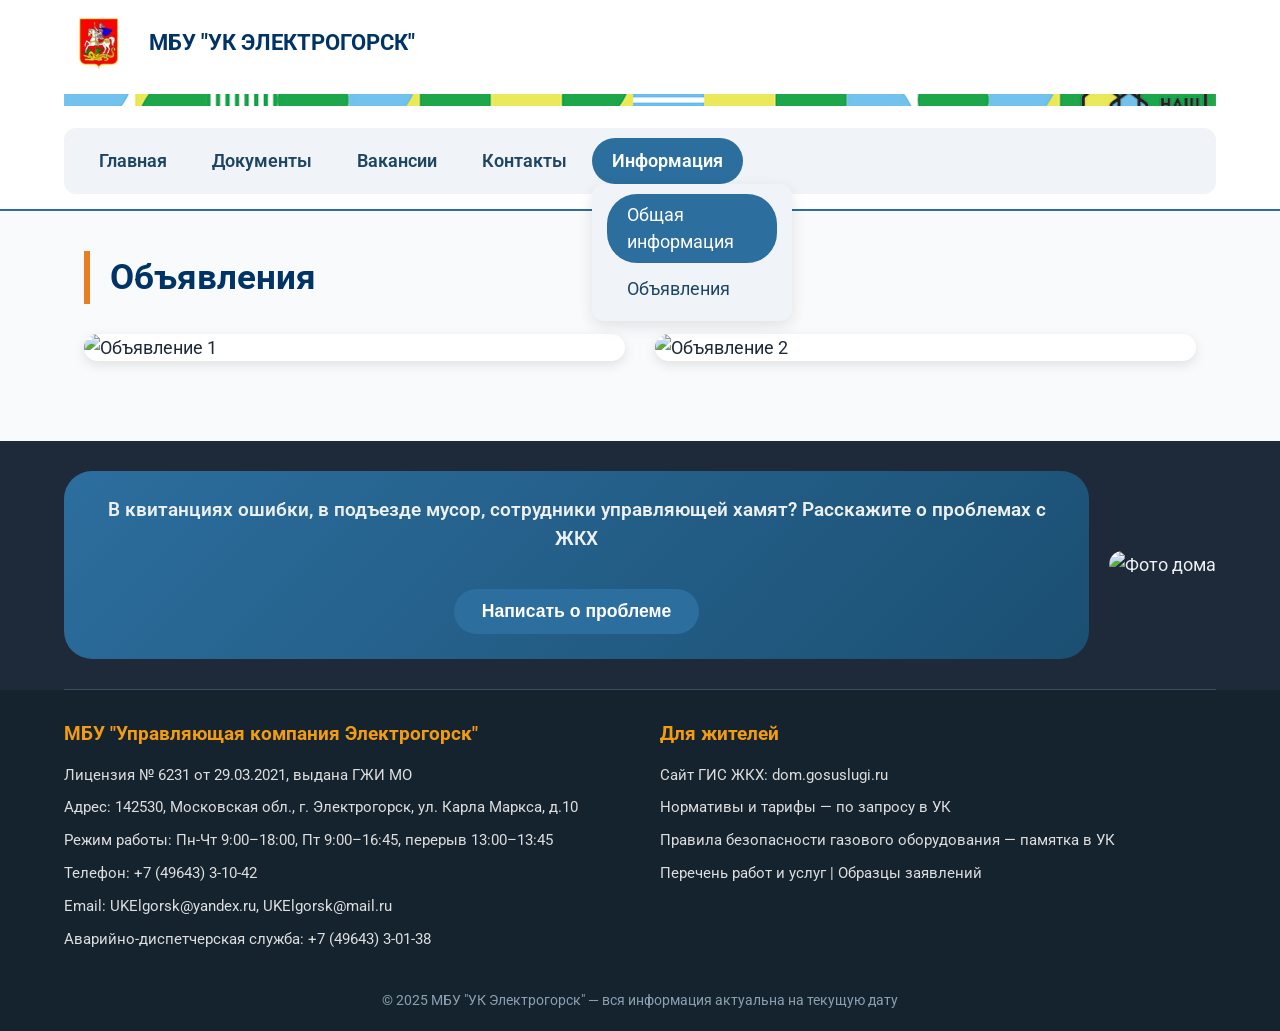
==== announcements.html @ ba1abf2b "first commit" ====
<!DOCTYPE html>
<html lang="ru">
<head>
    <meta charset="UTF-8">
    <meta name="viewport" content="width=device-width, initial-scale=1.0">
    <title>Объявления - МБУ "УК Электрогорск"</title>
    <link rel="stylesheet" href="style.css">
    <link href="https://fonts.googleapis.com/css2?family=Roboto:wght@400;500;700&display=swap" rel="stylesheet">
</head>
<body>
    <header class="header">
        <div class="container header-container">
            <div class="logo">
                <img src="images/gerb.jpg" alt="Герб Электрогорска" class="gerb">
                <span class="logo-text">МБУ "УК ЭЛЕКТРОГОРСК"</span>
            </div>
            <div class="ornament">
                <img src="images/top_ornament.png" alt="орнамент" class="ornament-img">
            </div>
            <nav class="main-nav">
                <ul class="nav-list">
                    <li><a href="index.html">Главная</a></li>
                    <li><a href="documents.html">Документы</a></li>
                    <li><a href="vacancies.html">Вакансии</a></li>
                    <li><a href="contacts.html">Контакты</a></li>
                    <li class="dropdown">
                        <a href="#" class="active">Информация</a>
                        <ul class="dropdown-menu">
                            <li><a href="info.html" class="active">Общая информация</a></li>
                            <li><a href="announcements.html">Объявления</a></li>
                        </ul>
                    </li>
                </ul>
            </nav>
        </div>
    </header>
    
    <main>
        <div class="container announcements-container">
            <h1 class="page-title">Объявления</h1>
            <div class="announcements-grid">
                <div class="announcement-card">
                    <img src="images/announcement1.jpg" alt="Объявление 1">
                </div>
                <div class="announcement-card">
                    <img src="images/announcement2.jpg" alt="Объявление 2">
                </div>
            </div>
        </div>
    </main>

    <footer class="footer">
        <div class="container footer-container">
            <div class="footer-left">
                <div class="gradient-box">
                    <p class="footer-slogan">В квитанциях ошибки, в подъезде мусор, сотрудники управляющей хамят? Расскажите о проблемах с ЖКХ</p>
                    <button class="btn secondary-btn open-modal-btn">Написать о проблеме</button>
                </div>
            </div>
            <div class="footer-right">
                <img src="images/footer-img.png" alt="Фото дома" class="footer-img">
            </div>
        </div>
        <div class="footer-info">
            <div class="container">
                <div class="info-grid">
                    <div class="info-block">
                        <h4>МБУ "Управляющая компания Электрогорск"</h4>
                        <p>Лицензия № 6231 от 29.03.2021, выдана ГЖИ МО</p>
                        <p>Адрес: 142530, Московская обл., г. Электрогорск, ул. Карла Маркса, д.10</p>
                        <p>Режим работы: Пн-Чт 9:00–18:00, Пт 9:00–16:45, перерыв 13:00–13:45</p>
                        <p>Телефон: <a href="tel:+74964331042">+7 (49643) 3-10-42</a></p>
                        <p>Email: <a href="mailto:UKElgorsk@yandex.ru">UKElgorsk@yandex.ru</a>, <a href="mailto:UKElgorsk@mail.ru">UKElgorsk@mail.ru</a></p>
                        <p>Аварийно-диспетчерская служба: +7 (49643) 3-01-38</p>
                    </div>
                    <div class="info-block">
                        <h4>Для жителей</h4>
                        <p>Сайт ГИС ЖКХ: <a href="https://dom.gosuslugi.ru" target="_blank">dom.gosuslugi.ru</a></p>
                        <p>Нормативы и тарифы — по запросу в УК</p>
                        <p>Правила безопасности газового оборудования — памятка в УК</p>
                        <p><a href="#">Перечень работ и услуг</a> | <a href="#">Образцы заявлений</a></p>
                    </div>
                </div>
                <div class="copyright">
                    © 2025 МБУ "УК Электрогорск" — вся информация актуальна на текущую дату
                </div>
            </div>
        </div>
    </footer>
</body>
</html>
---- style.css ----
* {
    margin: 0;
    padding: 0;
    box-sizing: border-box;
}

body {
    font-family: 'Roboto', sans-serif;
    font-size: 18px;
    line-height: 1.5;
    color: #1e2a3a;
    background-color: #f9fafb;
}

.container {
    width: 90%;
    max-width: 1280px;
    margin: 0 auto;
}

/* Шапка */
.header {
    background: #fff;
    border-bottom: 2px solid #2c6e9e;
    padding: 15px 0;
}

.header-container {
    display: flex;
    flex-direction: column;
    gap: 15px;
}

.logo {
    display: flex;
    align-items: center;
    gap: 15px;
    flex-wrap: wrap;
}

.gerb {
    width: 70px;
    height: auto;
}

.logo-text {
    font-size: 1.4rem;
    font-weight: 700;
    color: #003366;
}

.ornament-img {
    width: 100%;
    height: 12px;
    object-fit: cover;
}

/* Навигация */
.main-nav ul {
    list-style: none;
    display: flex;
    flex-wrap: wrap;
    gap: 5px;
    background: #f0f4f8;
    padding: 10px 15px;
    border-radius: 12px;
}

.main-nav li {
    position: relative;
}

.main-nav a {
    display: block;
    padding: 10px 20px;
    text-decoration: none;
    color: #1e4663;
    font-weight: 600;
    font-size: 1.1rem;
    border-radius: 30px;
    transition: 0.2s;
}

.main-nav a:hover,
.main-nav a.active {
    background: #2c6e9e;
    color: white;
}

.dropdown-menu {
    position: absolute;
    top: 100%;
    left: 0;
    background: white;
    list-style: none;
    width: 200px;
    box-shadow: 0 5px 15px rgba(0,0,0,0.1);
    border-radius: 12px;
    display: none;
    z-index: 100;
    padding: 8px 0;
}

.dropdown:hover .dropdown-menu {
    display: block;
}

.dropdown-menu a {
    padding: 8px 20px;
    font-weight: normal;
}

/* Герой */
.hero {
    padding: 30px 0 20px;
    text-align: center;
}

.company-title {
    font-size: 1.8rem;
    color: #003366;
    margin-bottom: 20px;
}

.city-photo {
    width: 100%;
    max-height: 400px;
    object-fit: cover;
    border-radius: 24px;
    box-shadow: 0 4px 12px rgba(0,0,0,0.1);
}

/* Миссия */
.mission {
    padding: 40px 0;
    background: #eef2f7;
}

.mission .container {
    display: flex;
    flex-wrap: wrap;
    gap: 30px;
    align-items: center;
}

.mission-text {
    flex: 2;
    font-size: 1rem;
    line-height: 1.6;
}

.mission-text p {
    background: white;
    padding: 25px;
    border-radius: 28px;
    box-shadow: 0 4px 10px rgba(0,0,0,0.05);
}

.mission-img {
    flex: 1;
    max-width: 280px;
    border-radius: 20px;
}

/* Отопление */
.heating {
    padding: 50px 0;
}

.heating-container {
    display: flex;
    flex-wrap: wrap;
    gap: 40px;
}

.heating-info {
    flex: 2;
}

.heating-info h2 {
    color: #c0392b;
    margin-bottom: 20px;
    font-size: 2rem;
}

.heating-info h3 {
    margin: 20px 0 10px;
    color: #2c3e50;
}

.heating-info ul, .heating-info ol {
    margin-left: 25px;
    margin-bottom: 20px;
}

.heating-image {
    flex: 1;
}

.heating-image img {
    width: 100%;
    border-radius: 28px;
    object-fit: cover;
    box-shadow: 0 6px 14px rgba(0,0,0,0.1);
}

/* Кнопки */
.btn {
    padding: 12px 28px;
    font-size: 1.1rem;
    font-weight: 700;
    border: none;
    border-radius: 50px;
    cursor: pointer;
    transition: 0.2s;
    margin-top: 15px;
}

.primary-btn {
    background-color: #e67e22;
    color: white;
    box-shadow: 0 2px 5px rgba(0,0,0,0.2);
}

.primary-btn:hover {
    background-color: #d35400;
    transform: scale(1.02);
}

.secondary-btn {
    background-color: #2c6e9e;
    color: white;
}

.secondary-btn:hover {
    background-color: #1e4a76;
}

/* Футер */
.footer {
    background: #1e2a3a;
    color: #ecf0f1;
    margin-top: 40px;
}

.footer-container {
    display: flex;
    flex-wrap: wrap;
    justify-content: space-between;
    align-items: center;
    padding: 30px 0;
    gap: 20px;
    border-bottom: 1px solid #3a4c5e;
}

.footer-left {
    flex: 1;
    min-width: 250px;
}

.gradient-box {
    background: linear-gradient(135deg, #2c6e9e, #1b4f72);
    padding: 25px;
    border-radius: 28px;
    text-align: center;
}

.footer-slogan {
    font-weight: 600;
    margin-bottom: 20px;
    font-size: 1.2rem;
}

.footer-right img {
    max-width: 200px;
    border-radius: 20px;
}

.footer-info {
    background: #15232e;
    padding: 30px 0 20px;
}

.info-grid {
    display: flex;
    flex-wrap: wrap;
    gap: 40px;
    justify-content: space-between;
}

.info-block {
    flex: 1;
    min-width: 260px;
}

.info-block h4 {
    margin-bottom: 15px;
    color: #f39c12;
    font-size: 1.2rem;
}

.info-block p, .info-block a {
    font-size: 0.95rem;
    margin-bottom: 10px;
    color: #ddd;
    text-decoration: none;
}

.info-block a:hover {
    color: #f39c12;
    text-decoration: underline;
}

.copyright {
    text-align: center;
    margin-top: 30px;
    font-size: 0.85rem;
    color: #8aa0b0;
}

/* Модальное окно */
.modal {
    display: none;
    position: fixed;
    z-index: 1000;
    left: 0;
    top: 0;
    width: 100%;
    height: 100%;
    background-color: rgba(0,0,0,0.7);
    justify-content: center;
    align-items: center;
}

.modal-content {
    background: white;
    width: 90%;
    max-width: 500px;
    padding: 30px;
    border-radius: 32px;
    position: relative;
}

.close {
    position: absolute;
    right: 20px;
    top: 15px;
    font-size: 32px;
    cursor: pointer;
    color: #777;
}

.close:hover {
    color: black;
}

.modal-content label {
    display: block;
    margin-top: 15px;
    font-weight: 600;
}

.modal-content input, .modal-content textarea {
    width: 100%;
    padding: 10px;
    margin-top: 5px;
    border: 1px solid #ccc;
    border-radius: 20px;
    font-size: 1rem;
}

@media (max-width: 768px) {
    body {
        font-size: 16px;
    }
    .main-nav ul {
        flex-direction: column;
    }
    .dropdown-menu {
        position: static;
        width: 100%;
        box-shadow: none;
        background: #e9ecef;
    }
    .company-title {
        font-size: 1.4rem;
    }
}



/* --------------------------------------------------------- */


/* Стили для страницы Документы */
.documents-container {
    padding: 40px 20px;
}

.page-title {
    font-size: 2.2rem;
    color: #003366;
    margin-bottom: 30px;
    border-left: 6px solid #e67e22;
    padding-left: 20px;
}

.doc-block {
    background: white;
    border-radius: 28px;
    padding: 25px 30px;
    margin-bottom: 40px;
    box-shadow: 0 5px 15px rgba(0,0,0,0.05);
}

.doc-block h2 {
    color: #1e4663;
    margin-bottom: 20px;
    font-size: 1.8rem;
}

.doc-block p {
    margin-bottom: 15px;
    line-height: 1.6;
}

.important {
    background: #fef5e7;
    border-left: 5px solid #e67e22;
    padding: 12px 18px;
    border-radius: 16px;
}

.pdf-list ul {
    list-style: none;
    padding-left: 0;
}

.pdf-list li {
    margin: 12px 0;
    padding-left: 28px;
    background: url('data:image/svg+xml;utf8,<svg xmlns="http://www.w3.org/2000/svg" width="20" height="20" viewBox="0 0 24 24" fill="%23e67e22"><path d="M20 8h-2.81c-.45-.78-1.07-1.45-1.82-1.96L17 4.41 15.59 3l-2.17 2.17C12.96 5.06 12.49 5 12 5s-.96.06-1.41.17L8.41 3 7 4.41l1.62 1.63c-.75.51-1.37 1.18-1.82 1.96H4v2h2.09c-.05.33-.09.66-.09 1v1H4v2h2v1c0 .34.04.67.09 1H4v2h2.81c1.04 1.79 2.97 3 5.19 3s4.15-1.21 5.19-3H20v-2h-2.09c.05-.33.09-.66.09-1v-1h2v-2h-2v-1c0-.34-.04-.67-.09-1H20V8z"/></svg>') left center no-repeat;
    background-size: 20px;
}

.pdf-list a {
    text-decoration: none;
    color: #2c6e9e;
    font-weight: 500;
    border-bottom: 1px dashed #2c6e9e;
}

.pdf-list a:hover {
    color: #e67e22;
    border-bottom-color: #e67e22;
}

.note {
    font-size: 0.9rem;
    color: #7f8c8d;
    margin-top: 20px;
    font-style: italic;
}



/* --------------------------------------------------------- */

/* Страница контактов */
.contacts-container {
    padding: 40px 20px;
}

.contacts-grid {
    display: flex;
    flex-wrap: wrap;
    gap: 30px;
    margin-bottom: 40px;
}

.contact-card {
    flex: 1;
    background: white;
    border-radius: 28px;
    padding: 25px;
    box-shadow: 0 5px 15px rgba(0,0,0,0.05);
}

.contact-card h2 {
    color: #1e4663;
    font-size: 1.6rem;
    margin-bottom: 20px;
}

.contact-card p {
    margin-bottom: 12px;
    line-height: 1.5;
}

.contact-card a {
    color: #e67e22;
    text-decoration: none;
    font-weight: 500;
}

.map-container {
    background: white;
    border-radius: 28px;
    padding: 20px;
    box-shadow: 0 5px 15px rgba(0,0,0,0.05);
}

.map-container h2 {
    margin-bottom: 20px;
    color: #1e4663;
}

.map-placeholder {
    background: #eef2f7;
    height: 300px;
    display: flex;
    align-items: center;
    justify-content: center;
    border-radius: 20px;
    text-align: center;
    color: #7f8c8d;
}







.announcements-container {
    padding: 40px 20px;
}
.announcements-grid {
    display: flex;
    flex-wrap: wrap;
    gap: 30px;
    justify-content: center;
}
.announcement-card {
    flex: 1 1 400px;
    background: white;
    border-radius: 24px;
    overflow: hidden;
    box-shadow: 0 4px 12px rgba(0,0,0,0.1);
}
.announcement-card img {
    width: 100%;
    height: auto;
    display: block;
}
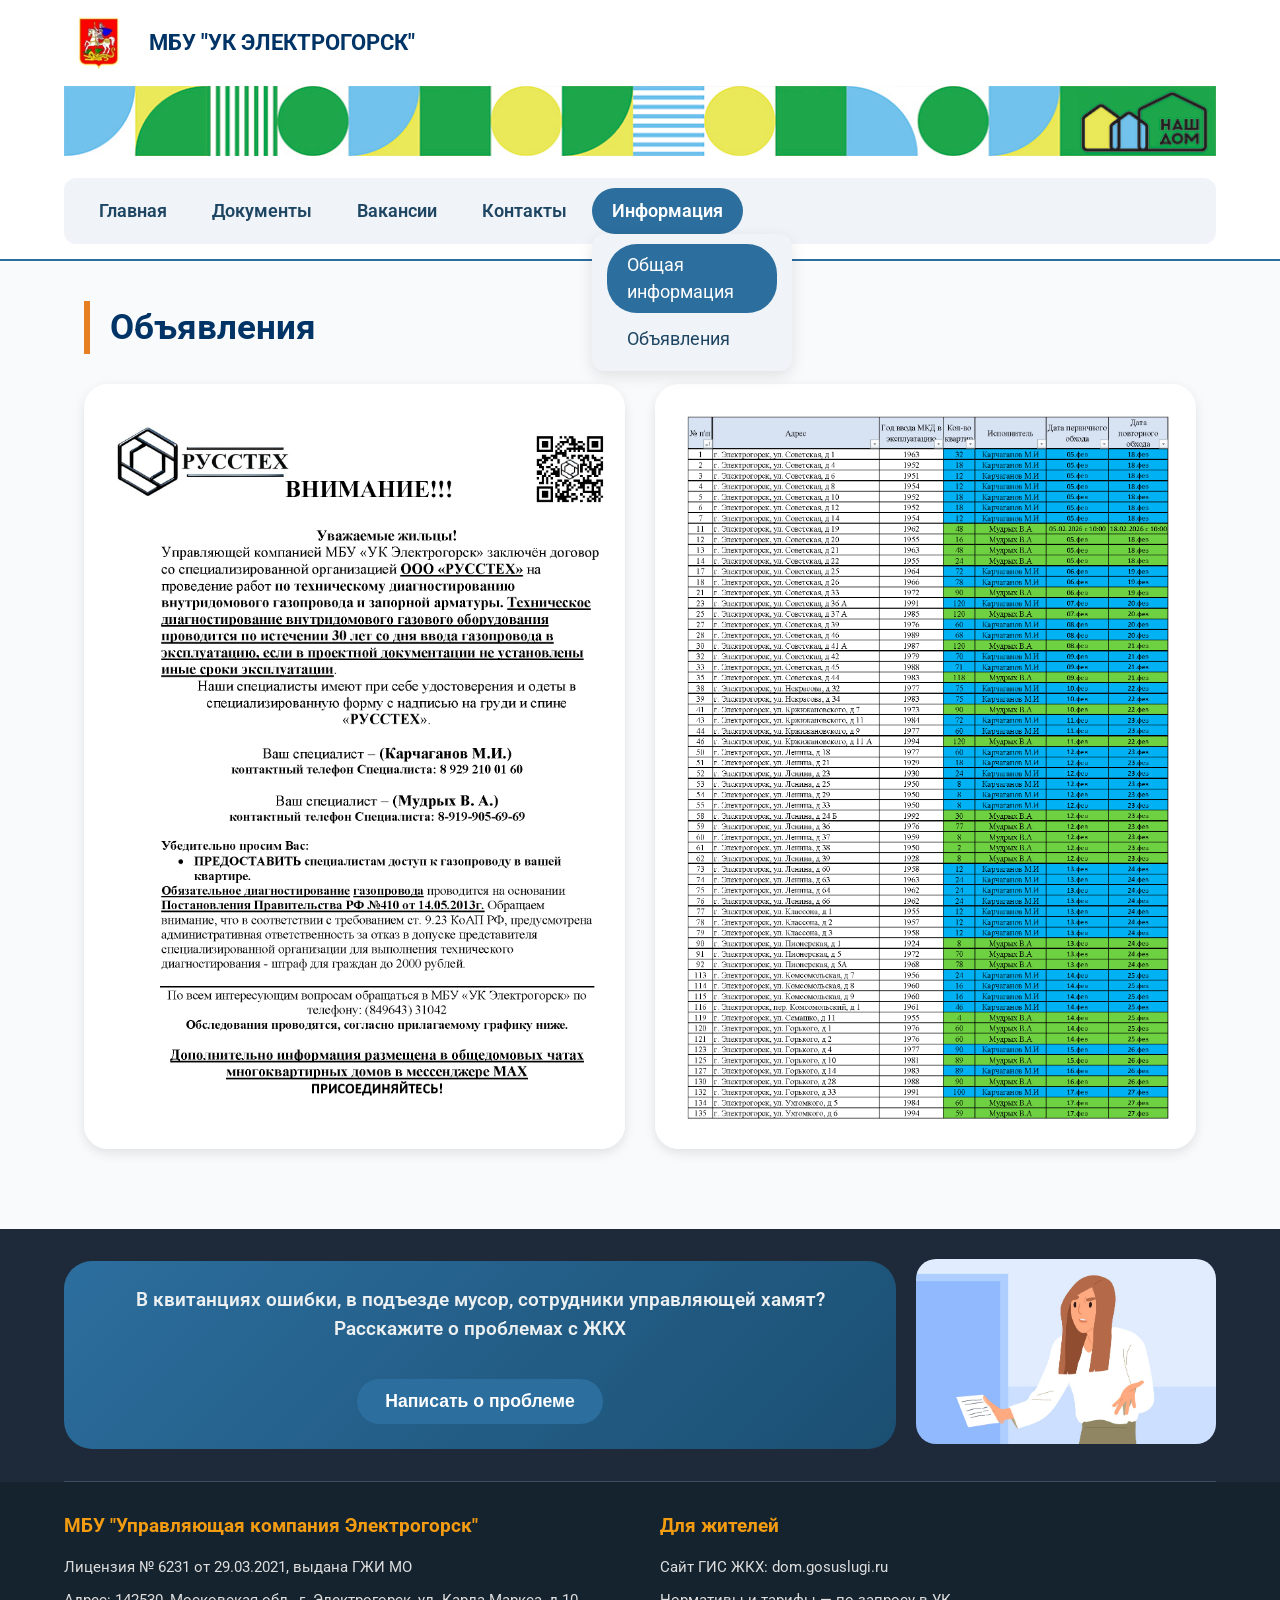
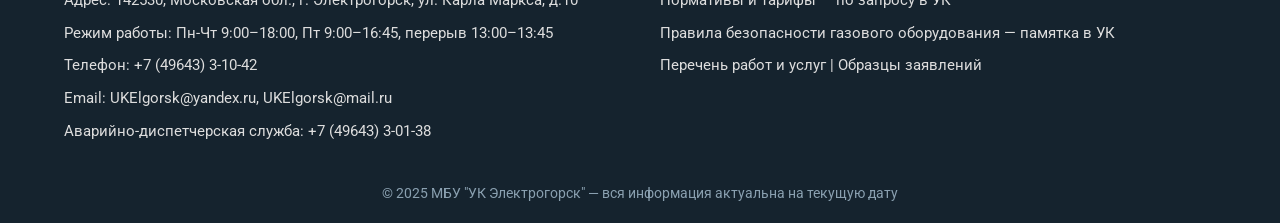
==== commit 49cd02dc: "new chekpoint" ====
--- a/announcements.html
+++ b/announcements.html
@@ -40,10 +40,10 @@
             <h1 class="page-title">Объявления</h1>
             <div class="announcements-grid">
                 <div class="announcement-card">
-                    <img src="images/announcement1.jpg" alt="Объявление 1">
+                    <img src="images/announcement1.png" alt="Объявление 1">
                 </div>
                 <div class="announcement-card">
-                    <img src="images/announcement2.jpg" alt="Объявление 2">
+                    <img src="images/announcement2.png" alt="Объявление 2">
                 </div>
             </div>
         </div>
@@ -58,7 +58,7 @@
                 </div>
             </div>
             <div class="footer-right">
-                <img src="images/footer-img.png" alt="Фото дома" class="footer-img">
+                <img src="images/banner.jpg" alt="Фото дома" class="footer-img">
             </div>
         </div>
         <div class="footer-info">
--- a/style.css
+++ b/style.css
@@ -51,7 +51,7 @@
 
 .ornament-img {
     width: 100%;
-    height: 12px;
+    height: 70px;
     object-fit: cover;
 }
 
@@ -162,46 +162,154 @@
     border-radius: 20px;
 }
 
-/* Отопление */
+/* ===== ОБНОВЛЁННЫЙ БЛОК ОТОПЛЕНИЯ ===== */
 .heating {
     padding: 50px 0;
+    background: #f0f7fc;
 }
 
 .heating-container {
     display: flex;
     flex-wrap: wrap;
-    gap: 40px;
+    gap: 30px;
+    align-items: center; /* картинка прижата к верху, не плавает по центру */
 }
 
 .heating-info {
     flex: 2;
+    min-width: 280px;
 }
 
 .heating-info h2 {
     color: #c0392b;
-    margin-bottom: 20px;
+    margin-bottom: 15px;
     font-size: 2rem;
 }
 
-.heating-info h3 {
-    margin: 20px 0 10px;
-    color: #2c3e50;
-}
-
-.heating-info ul, .heating-info ol {
-    margin-left: 25px;
-    margin-bottom: 20px;
-}
-
-.heating-image {
-    flex: 1;
-}
-
-.heating-image img {
+.heating-info h2 span {
+    display: inline-block;
+    background: #e6f2f9;
+    padding: 0 12px;
+    border-radius: 40px;
+    font-size: 1.5rem;
+    color: #1e4663;
+}
+
+.lead {
+    font-size: 1.1rem;
+    background: #ffffffd9;
+    padding: 12px 20px;
+    border-radius: 28px;
+    margin-bottom: 30px;
+    border-left: 4px solid #2c6e9e;
+}
+
+.steps-block {
+    margin-bottom: 25px;
+    background: white;
+    padding: 20px 25px;
+    border-radius: 28px;
+    box-shadow: 0 4px 12px rgba(0,0,0,0.03);
+    border: 1px solid #e2edf2;
+}
+
+.steps-block h3 {
+    margin: 0 0 15px 0;
+    color: #1e4663;
+    font-size: 1.4rem;
+}
+
+.styled-list {
+    list-style: none;
+    padding-left: 0;
+}
+
+.check-list li {
+    padding-left: 35px;
+    margin-bottom: 12px;
+    position: relative;
+    font-size: 1rem;
+}
+
+.check-list li::before {
+    content: "✔️";
+    position: absolute;
+    left: 0;
+    color: #27ae60;
+    font-size: 1.2rem;
+}
+
+
+.numbered-list {
+    list-style: none;
+    counter-reset: step-counter;
+}
+
+.numbered-list li {
+    counter-increment: step-counter;
+    padding-left: 45px;
+    margin-bottom: 12px;
+    position: relative;
+    font-weight: 500;
+}
+
+
+.numbered-list li::before {
+    content: counter(step-counter);
+    background: #2c6e9e;
+    color: white;
+    font-weight: bold;
+    width: 28px;
+    height: 28px;
+    border-radius: 50%;
+    display: inline-flex;
+    align-items: center;
+    justify-content: center;
+    position: absolute;
+    left: 0;
+    top: -2px;
+    font-size: 0.9rem;
+}
+
+/* Правая колонка — картинка увеличенной ширины */
+.heating-image-single {
+    flex: 1.4;
+    min-width: 320px;
+    display: flex;
+    flex-direction: column;
+    gap: 20px;
+}
+.heating-image-single img {
     width: 100%;
-    border-radius: 28px;
-    object-fit: cover;
-    box-shadow: 0 6px 14px rgba(0,0,0,0.1);
+    height: auto;
+    border-radius: 28px;
+    box-shadow: 0 12px 24px rgba(0,0,0,0.1);
+    display: block;
+}
+
+/* На мобильных картинка становится сверху или снизу */
+@media (max-width: 768px) {
+    .heating-container {
+        flex-direction: column;
+    }
+    .heating-image-single {
+        width: 100%;
+        order: -1; /* картинка над текстом, можно убрать если нужно под текстом */
+    }
+}
+
+.heating-images img:hover {
+    transform: scale(1.02);
+}
+
+.heating-img-top {
+    max-height: 280px;
+    object-position: top;
+}
+
+.heating-img-bottom {
+    max-height: 240px;
+    object-position: center;
 }
 
 /* Кнопки */
@@ -219,12 +327,12 @@
 .primary-btn {
     background-color: #e67e22;
     color: white;
-    box-shadow: 0 2px 5px rgba(0,0,0,0.2);
+    box-shadow: 0 4px 8px rgba(230,126,34,0.3);
 }
 
 .primary-btn:hover {
     background-color: #d35400;
-    transform: scale(1.02);
+    transform: translateY(-2px);
 }
 
 .secondary-btn {
@@ -272,7 +380,7 @@
 }
 
 .footer-right img {
-    max-width: 200px;
+    max-width: 300px;
     border-radius: 20px;
 }
 
@@ -385,12 +493,14 @@
     .company-title {
         font-size: 1.4rem;
     }
-}
-
-
-
-/* --------------------------------------------------------- */
-
+    .heating-images {
+        flex-direction: row;
+        flex-wrap: wrap;
+    }
+    .heating-images img {
+        width: calc(50% - 10px);
+    }
+}
 
 /* Стили для страницы Документы */
 .documents-container {
@@ -462,10 +572,6 @@
     font-style: italic;
 }
 
-
-
-/* --------------------------------------------------------- */
-
 /* Страница контактов */
 .contacts-container {
     padding: 40px 20px;
@@ -526,12 +632,6 @@
     color: #7f8c8d;
 }
 
-
-
-
-
-
-
 .announcements-container {
     padding: 40px 20px;
 }
@@ -552,4 +652,108 @@
     width: 100%;
     height: auto;
     display: block;
+}
+
+/* Страница вакансий */
+.vacancies-container {
+    padding: 40px 20px;
+}
+
+.vacancies-intro {
+    font-size: 1.2rem;
+    margin-bottom: 30px;
+    color: #2c3e50;
+}
+
+.vacancies-grid {
+    display: grid;
+    grid-template-columns: repeat(auto-fill, minmax(320px, 1fr));
+    gap: 25px;
+    margin-bottom: 50px;
+    align-items: stretch; /* чтобы все карточки были одинаковой высоты в ряду */
+}
+
+
+.vacancy-card {
+    background: white;
+    border-radius: 28px;
+    padding: 25px;
+    box-shadow: 0 8px 20px rgba(0,0,0,0.08);
+    transition: transform 0.2s, box-shadow 0.2s;
+    display: flex;
+    flex-direction: column;  /* размещаем содержимое вертикально */
+    height: 100%;            /* занимает всю доступную высоту */
+}
+
+.vacancy-card:hover {
+    transform: translateY(-5px);
+    box-shadow: 0 12px 28px rgba(0,0,0,0.12);
+}
+
+.vacancy-card h2 {
+    font-size: 1.8rem;
+    color: #003366;
+    margin-bottom: 15px;
+}
+
+.vacancy-details {
+    display: flex;
+    justify-content: space-between;
+    align-items: center;
+    margin-bottom: 15px;
+    flex-wrap: wrap;
+    gap: 10px;
+}
+
+.badge {
+    background: #e67e22;
+    color: white;
+    padding: 5px 15px;
+    border-radius: 30px;
+    font-weight: 600;
+    font-size: 0.9rem;
+}
+
+.salary {
+    font-size: 1.4rem;
+    font-weight: 700;
+    color: #27ae60;
+}
+
+.vacancy-card p {
+    margin: 10px 0;
+    line-height: 1.4;
+}
+
+.respond-btn {
+    background-color: #2c6e9e;
+    color: white;
+    width: 100%;
+    margin-top: auto;        /* прижимаем кнопку к низу */
+    font-weight: 700;
+}
+
+.respond-btn:hover {
+    background-color: #1e4a76;
+}
+
+.hr-contacts {
+    background: linear-gradient(135deg, #fef5e7, #fff);
+    border-radius: 28px;
+    padding: 25px;
+    margin-top: 20px;
+    text-align: center;
+    border: 1px solid #ffe0b3;
+}
+
+.hr-contacts h3 {
+    color: #e67e22;
+    font-size: 1.6rem;
+    margin-bottom: 15px;
+}
+
+.hr-contacts a {
+    color: #2c6e9e;
+    font-weight: bold;
+    text-decoration: none;
 }
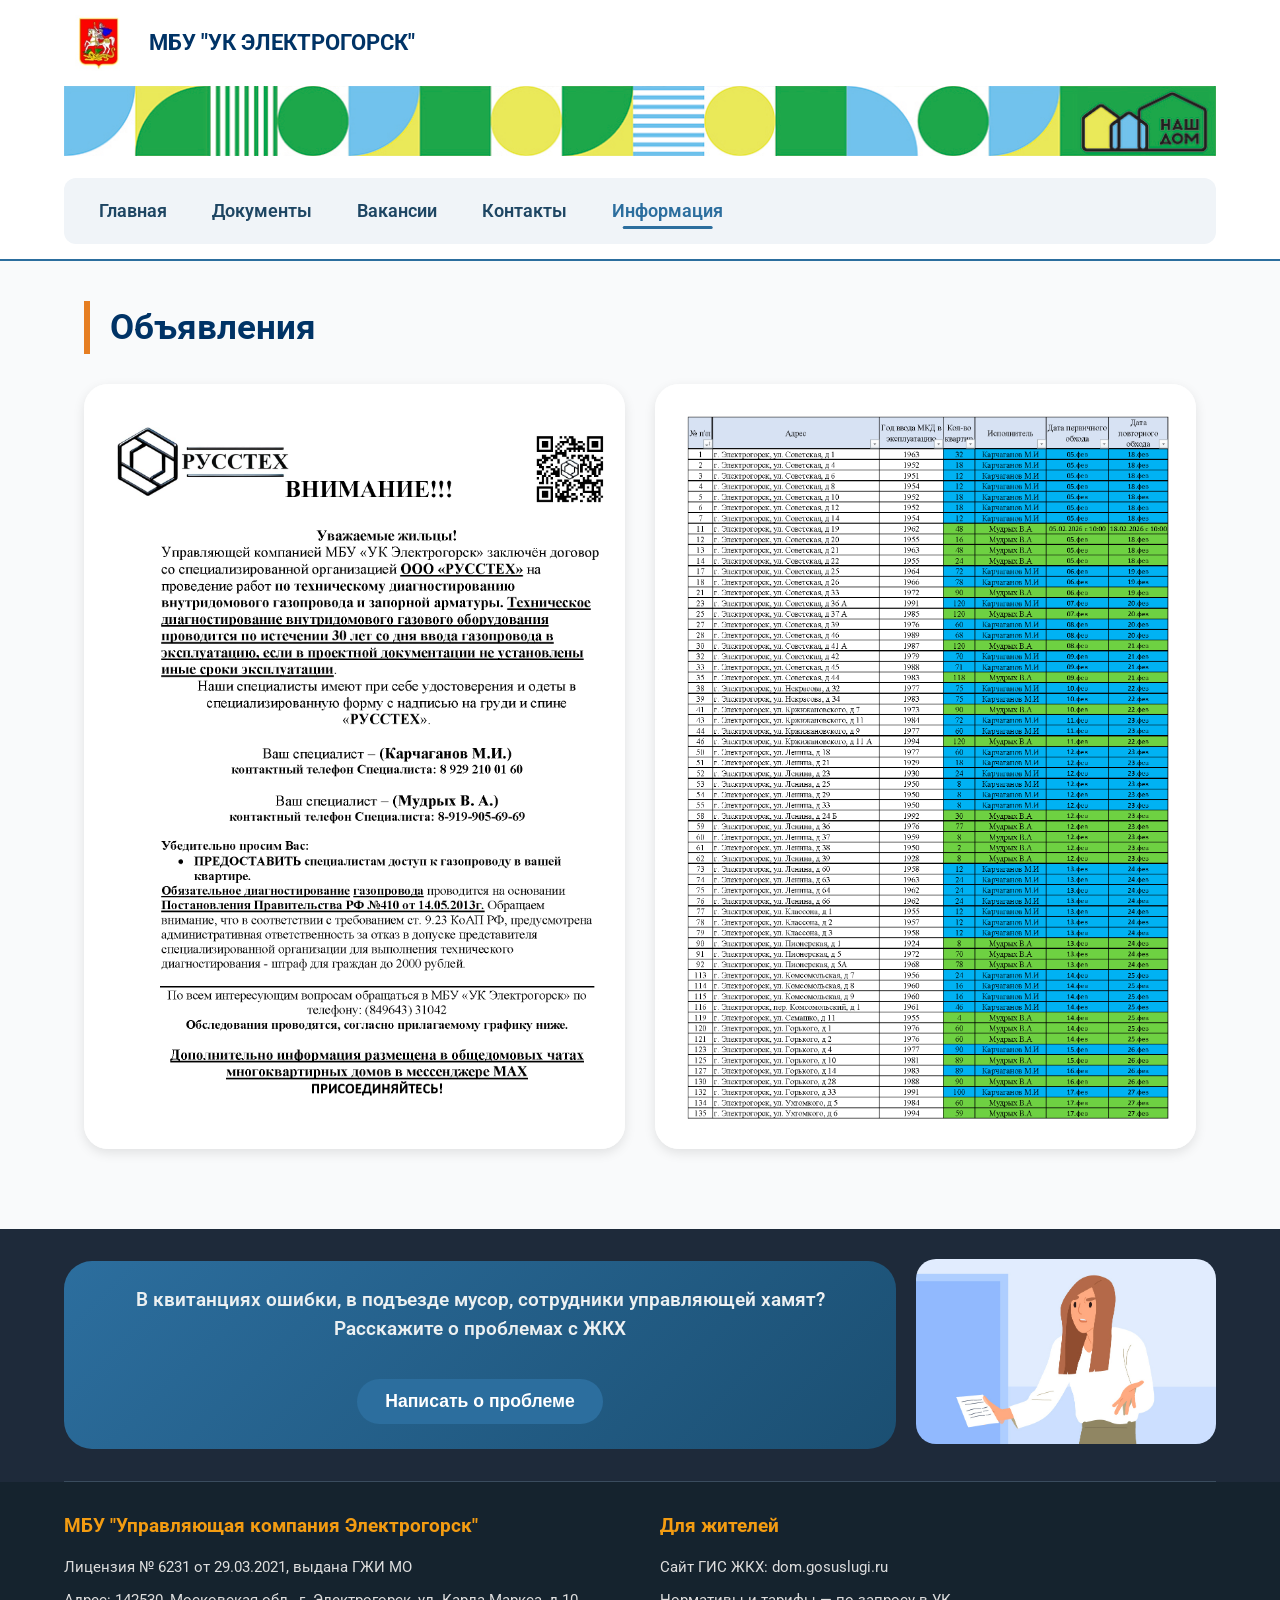
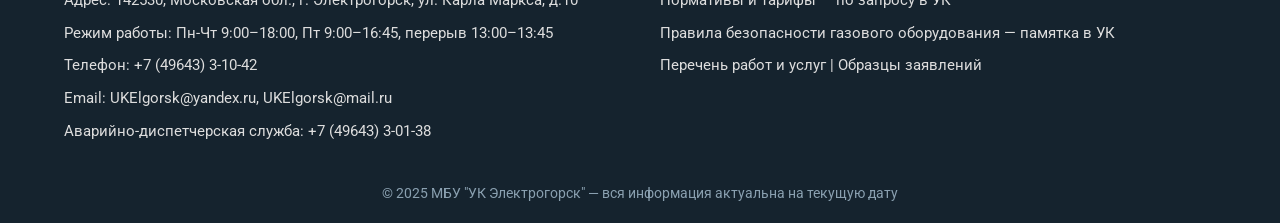
==== commit 6c8585ef: "new" ====
--- a/announcements.html
+++ b/announcements.html
@@ -87,5 +87,85 @@
             </div>
         </div>
     </footer>
+
+
+
+
+
+    <!-- НОВОЕ МОДАЛЬНОЕ ОКНО для "Написать о проблеме" -->
+<div id="problemModal" class="modal problem-modal">
+    <div class="modal-content modal-large">
+        <span class="close-problem-modal close">&times;</span>
+        <h3>Сообщить о проблеме</h3>
+        <form id="problemForm" enctype="multipart/form-data">
+            <div class="form-group">
+                <label>Опишите ситуацию *</label>
+                <textarea name="problemText" rows="4" placeholder="Суть проблемы или предложения..." required></textarea>
+                <small class="form-hint">Несколько проблем? Рекомендуется указывать информацию только об одной проблеме или предложении, так вопрос быстрее дойдет до адресата.</small>
+            </div>
+
+            <div class="form-group">
+                <label>Файлы (при необходимости)</label>
+                <div class="file-upload-area" id="fileUploadArea">
+                    <p>📎 Перетащите файлы сюда или <span class="file-select-link">выберите на компьютере</span></p>
+                    <input type="file" name="files" id="fileInput" multiple style="display: none;">
+                </div>
+                <small class="form-hint">Не более 10 файлов, каждый до 10 Мб</small>
+                <ul id="fileList" class="file-list"></ul>
+            </div>
+
+            <div class="form-row">
+                <div class="form-group">
+                    <label>Ваш регион *</label>
+                    <select name="region" required>
+                        <option value="">Выберите регион</option>
+                        <option value="Московская область">Московская область</option>
+                        <option value="Москва">Москва</option>
+                        <option value="Другой">Другой</option>
+                    </select>
+                </div>
+                <div class="form-group">
+                    <label>Категория</label>
+                    <select name="category">
+                        <option value="">Выберите категорию</option>
+                        <option value="Проблема с ЖКХ">Проблема с ЖКХ</option>
+                        <option value="Ошибка в квитанции">Ошибка в квитанции</option>
+                        <option value="Хамство сотрудников">Хамство сотрудников</option>
+                        <option value="Мусор и благоустройство">Мусор и благоустройство</option>
+                        <option value="Отопление/горячая вода">Отопление/горячая вода</option>
+                    </select>
+                </div>
+            </div>
+
+            <div class="form-group checkbox-group">
+                <label class="checkbox-label">
+                    <input type="checkbox" name="publicDisplay"> Отображать сообщение или обращение на портале госуслуг в открытом доступе
+                </label>
+            </div>
+
+            <div class="form-group checkbox-group">
+                <label class="checkbox-label">
+                    <input type="checkbox" name="agreement" required> Я соглашаюсь с правилами подачи сообщений и обращений
+                </label>
+            </div>
+
+            <div class="form-group checkbox-group">
+                <label class="checkbox-label">
+                    <input type="checkbox" name="collective"> Коллективное обращение
+                </label>
+                <small class="form-hint">Если обращение коллективное, укажите список заявителей в описании.</small>
+            </div>
+
+            <div class="form-group checkbox-group">
+                <label class="checkbox-label">
+                    <input type="checkbox" name="fz59"> Если Вы хотите, чтобы обращение рассматривалось в соответствии с 59-ФЗ в 30-дневный срок, отметьте на форме
+                </label>
+            </div>
+
+            <button type="submit" class="btn primary-btn">Отправить обращение</button>
+        </form>
+    </div>
+</div>
+<script src="script.js"></script>
 </body>
 </html>
--- a/style.css
+++ b/style.css
@@ -78,13 +78,29 @@
     font-weight: 600;
     font-size: 1.1rem;
     border-radius: 30px;
-    transition: 0.2s;
-}
-
+    position: relative;
+    transition: color 0.3s ease;
+}
+.main-nav a::after {
+    content: '';
+    position: absolute;
+    bottom: 5px;
+    left: 50%;
+    transform: translateX(-50%);
+    width: 0;
+    height: 3px;
+    background: #2c6e9e;
+    border-radius: 3px;
+    transition: width 0.3s ease;
+}
+.main-nav a:hover::after,
+.main-nav a.active::after {
+    width: 60%;
+}
 .main-nav a:hover,
 .main-nav a.active {
-    background: #2c6e9e;
-    color: white;
+    background: none;
+    color: #2c6e9e;
 }
 
 .dropdown-menu {
@@ -96,18 +112,60 @@
     width: 200px;
     box-shadow: 0 5px 15px rgba(0,0,0,0.1);
     border-radius: 12px;
-    display: none;
     z-index: 100;
     padding: 8px 0;
+    
+    /* Плавное появление */
+    opacity: 0;
+    visibility: hidden;
+    transform: translateY(-10px);
+    transition: opacity 0.25s ease, visibility 0.25s ease, transform 0.25s ease;
 }
 
 .dropdown:hover .dropdown-menu {
-    display: block;
-}
+    opacity: 1;
+    visibility: visible;
+    transform: translateY(0);
+}
+
 
 .dropdown-menu a {
     padding: 8px 20px;
     font-weight: normal;
+    display: block;
+}
+
+@media (max-width: 768px) {
+    body {
+        font-size: 16px;
+    }
+    .main-nav ul {
+        flex-direction: column;
+    }
+    /* Для мобильных — подменю раскрывается без анимации, но не мешает десктопу */
+    .dropdown-menu {
+        position: static;
+        width: 100%;
+        box-shadow: none;
+        background: #e9ecef;
+        opacity: 1;
+        visibility: visible;
+        transform: none;
+        display: none;  /* скрыто, показываем при наведении */
+    }
+    .dropdown:hover .dropdown-menu {
+        display: block;
+    }
+    .company-title {
+        font-size: 1.4rem;
+    }
+    .heating-images {
+        flex-direction: row;
+        flex-wrap: wrap;
+    }
+    .heating-images img {
+        width: calc(50% - 10px);
+    }
 }
 
 /* Герой */
@@ -342,6 +400,8 @@
 
 .secondary-btn:hover {
     background-color: #1e4a76;
+    transform: translateY(-3px);/* положение(вверх) */
+    
 }
 
 /* Футер */
@@ -426,7 +486,186 @@
     color: #8aa0b0;
 }
 
-/* Модальное окно */
+/* ===== РАСШИРЕННАЯ МОДАЛКА ДЛЯ ПРОБЛЕМ ===== */
+.problem-modal .modal-content {
+    max-width: 1000px;          /* шире — было 700px */
+    width: 90%;
+    max-height: 85vh;
+    overflow-y: auto;          /* скролл только вертикальный */
+    padding: 30px;
+    border-radius: 32px;
+    background: white;
+    scrollbar-width: thin;
+}
+.problem-modal .modal-content {
+    max-height: 85vh;
+    overflow-y: auto;
+    border-radius: 32px;
+    /* скролл будет внутри, но не вылезет за углы, если у родителя overflow скрыт? */
+}
+.problem-modal .modal-content {
+    scrollbar-width: thin;
+}
+.problem-modal .modal-content::-webkit-scrollbar {
+    width: 6px;
+}
+.problem-modal .modal-content::-webkit-scrollbar-track {
+    background: #f1f1f1;
+    border-radius: 10px;
+}
+.problem-modal .modal-content::-webkit-scrollbar-thumb {
+    background: #2c6e9e;
+    border-radius: 10px;
+}
+.modal-large {
+    max-width: 700px;
+}
+
+.form-group {
+    margin-bottom: 20px;
+}
+
+.form-group label {
+    display: block;
+    font-weight: 600;
+    margin-bottom: 8px;
+    color: #1e4663;
+}
+
+.form-group input[type="text"],
+.form-group input[type="tel"],
+.form-group textarea,
+.form-group select {
+    width: 100%;
+    padding: 12px 15px;
+    border: 1px solid #ccc;
+    border-radius: 20px;
+    font-size: 1rem;
+    font-family: inherit;
+}
+.form-group textarea {
+    resize: vertical;
+}
+
+.form-hint {
+    font-size: 0.85rem;
+    color: #7f8c8d;
+    margin-top: 5px;
+    display: block;
+}
+
+.form-row {
+    display: flex;
+    gap: 20px;
+    flex-wrap: wrap;
+}
+
+.form-row .form-group {
+    flex: 1;
+}
+
+/* Зона загрузки файлов */
+.file-upload-area {
+    border: 2px dashed #2c6e9e;
+    border-radius: 20px;
+    padding: 20px;
+    text-align: center;
+    background: #f8fafc;
+    cursor: pointer;
+    transition: 0.2s;
+}
+
+.file-upload-area:hover {
+    background: #eef2f7;
+    border-color: #e67e22;
+}
+
+.file-select-link {
+    color: #e67e22;
+    text-decoration: underline;
+    cursor: pointer;
+}
+
+.file-list {
+    margin-top: 10px;
+    list-style: none;
+    padding-left: 0;
+}
+
+.file-list li {
+    background: #eef2f7;
+    margin: 5px 0;
+    padding: 5px 10px;
+    border-radius: 12px;
+    font-size: 0.9rem;
+    display: inline-block;
+    margin-right: 8px;
+}
+
+/* Чекбоксы */
+.checkbox-group {
+    margin: 15px 0;
+}
+
+.checkbox-label {
+    display: flex;
+    align-items: center;
+    gap: 12px;
+    cursor: pointer;
+    font-weight: 400;
+    color: #1e2a3a;
+}
+.checkbox-label input {
+    width: 20px;
+    height: 20px;
+    margin: 0;
+    flex-shrink: 0;
+    cursor: pointer;
+}
+.checkbox-label {
+    font-weight: 400;
+}
+.checkbox-label br {
+    display: none;
+}
+
+/* Кнопка закрытия */
+.close-problem-modal {
+    position: absolute;
+    right: 20px;
+    top: 15px;
+    font-size: 28px;
+    cursor: pointer;
+    color: #777;
+}
+
+.close-problem-modal:hover {
+    color: black;
+}
+
+
+/* ЖЁСТКОЕ ИСПРАВЛЕНИЕ ЧЕКБОКСОВ – квадратик слева, текст справа */
+.modal .checkbox-label,
+.problem-modal .checkbox-label {
+    display: flex !important;
+    flex-direction: row !important;
+    align-items: center !important;
+    gap: 12px !important;
+}
+.modal .checkbox-label input,
+.problem-modal .checkbox-label input {
+    width: 20px !important;
+    height: 20px !important;
+    margin: 0 !important;
+    flex-shrink: 0 !important;
+}
+
+
+
+
+
+
+/* Старая модалка (простая форма) */
 .modal {
     display: none;
     position: fixed;
@@ -439,8 +678,7 @@
     justify-content: center;
     align-items: center;
 }
-
-.modal-content {
+.modal .modal-content {
     background: white;
     width: 90%;
     max-width: 500px;
@@ -448,8 +686,7 @@
     border-radius: 32px;
     position: relative;
 }
-
-.close {
+.modal .close {
     position: absolute;
     right: 20px;
     top: 15px;
@@ -457,18 +694,15 @@
     cursor: pointer;
     color: #777;
 }
-
-.close:hover {
+.modal .close:hover {
     color: black;
 }
-
-.modal-content label {
+.modal label {
     display: block;
     margin-top: 15px;
     font-weight: 600;
 }
-
-.modal-content input, .modal-content textarea {
+.modal input, .modal textarea {
     width: 100%;
     padding: 10px;
     margin-top: 5px;
@@ -620,7 +854,11 @@
     margin-bottom: 20px;
     color: #1e4663;
 }
-
+/* Дополнительные стили для карты */
+.map-container:hover {
+    box-shadow: 0 8px 20px rgba(0, 0, 0, 0.1);
+    transition: box-shadow 0.3s ease;
+}
 .map-placeholder {
     background: #eef2f7;
     height: 300px;
@@ -756,4 +994,95 @@
     color: #2c6e9e;
     font-weight: bold;
     text-decoration: none;
+}
+
+
+
+
+
+
+
+/* ===== АККОРДЕОН ДЛЯ СТРАНИЦЫ ИНФОРМАЦИЯ ===== */
+.info-container {
+    padding: 40px 20px;
+}
+
+.accordion-item {
+    background: white;
+    border-radius: 28px;
+    margin-bottom: 20px;
+    box-shadow: 0 5px 15px rgba(0,0,0,0.05);
+    overflow: hidden;
+}
+
+.accordion-header {
+    width: 100%;
+    background: none;
+    border: none;
+    text-align: left;
+    font-size: 1.6rem;
+    font-weight: 700;
+    color: #1e4663;
+    padding: 20px 25px;
+    display: flex;
+    justify-content: space-between;
+    align-items: center;
+    cursor: pointer;
+    transition: background 0.2s;
+}
+
+.accordion-header:hover {
+    background: #f8fafc;
+}
+
+.accordion-header .icon {
+    font-size: 1.8rem;
+    font-weight: 400;
+    transition: transform 0.3s ease;
+    color: #e67e22;
+}
+
+.accordion-header.active .icon {
+    transform: rotate(45deg);
+}
+
+/* Новая техника: grid-template-rows для плавности */
+.accordion-content {
+    display: grid;
+    grid-template-rows: 0fr;
+    transition: grid-template-rows 0.35s cubic-bezier(0.33, 1, 0.68, 1);
+    padding: 0 25px;
+}
+
+.accordion-content.show {
+    grid-template-rows: 1fr;
+    padding: 0 25px 25px 25px;
+}
+
+/* Внутренний контейнер для контента */
+.accordion-content > div {
+    overflow: hidden;
+}
+
+/* Внутренние отступы для контента */
+.accordion-content p,
+.accordion-content ul,
+.accordion-content ol {
+    margin-bottom: 15px;
+    line-height: 1.6;
+}
+
+.accordion-content ul, 
+.accordion-content ol {
+    padding-left: 25px;
+}
+
+.accordion-content a {
+    color: #e67e22;
+    text-decoration: none;
+    font-weight: 500;
+}
+
+.accordion-content a:hover {
+    text-decoration: underline;
 }
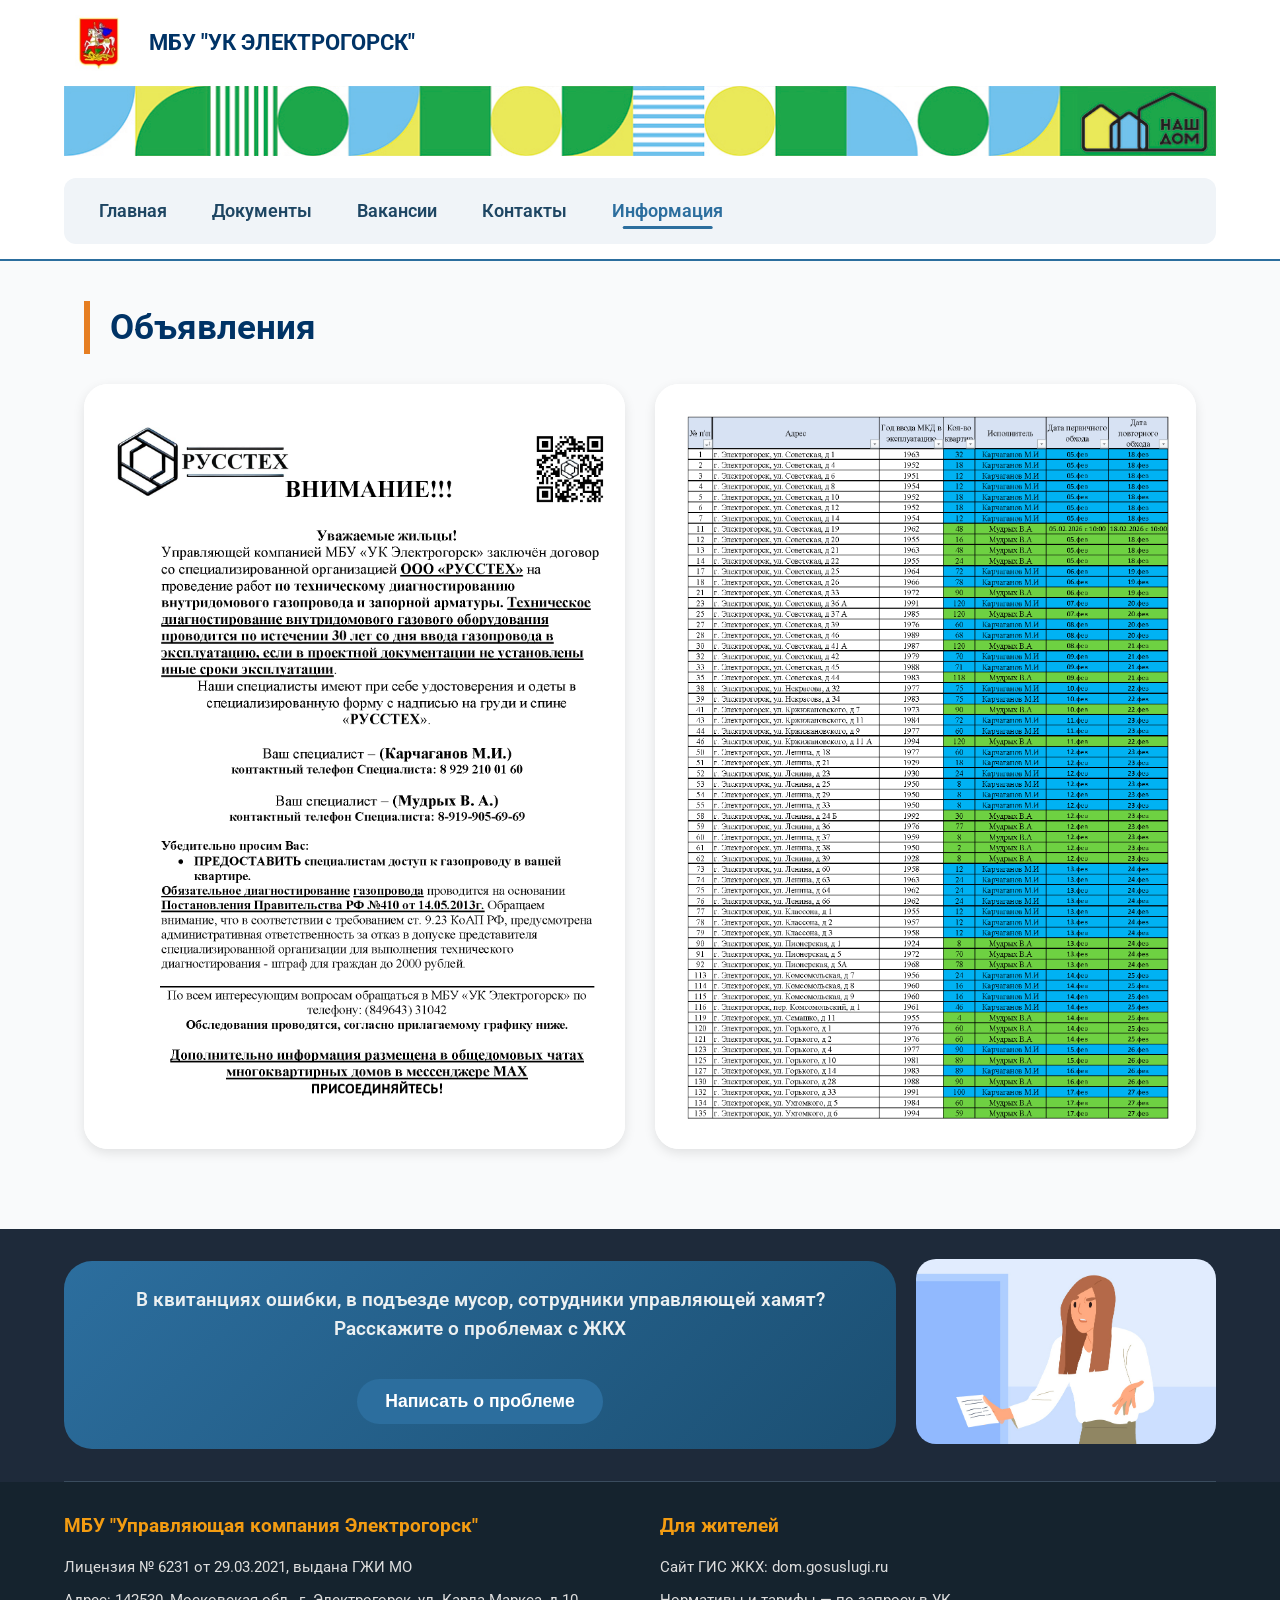
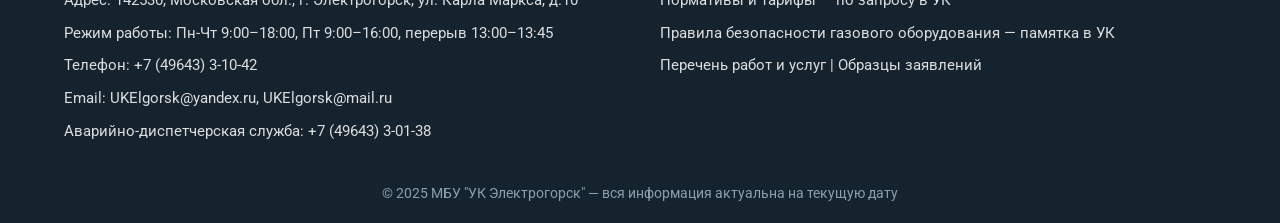
==== commit b6ea4333: "chekpoint" ====
--- a/announcements.html
+++ b/announcements.html
@@ -6,25 +6,26 @@
     <title>Объявления - МБУ "УК Электрогорск"</title>
     <link rel="stylesheet" href="style.css">
     <link href="https://fonts.googleapis.com/css2?family=Roboto:wght@400;500;700&display=swap" rel="stylesheet">
+    <link rel="stylesheet" href="https://unpkg.com/aos@next/dist/aos.css">
 </head>
 <body>
     <header class="header">
         <div class="container header-container">
             <div class="logo">
-                <img src="images/gerb.jpg" alt="Герб Электрогорска" class="gerb">
-                <span class="logo-text">МБУ "УК ЭЛЕКТРОГОРСК"</span>
+                <img src="images/gerb.jpg" alt="Герб Электрогорска" class="gerb" data-aos="zoom-in" data-aos-duration="1500">
+                <span class="logo-text" data-aos="zoom-in" data-aos-duration="1500">МБУ "УК ЭЛЕКТРОГОРСК"</span>
             </div>
             <div class="ornament">
                 <img src="images/top_ornament.png" alt="орнамент" class="ornament-img">
             </div>
             <nav class="main-nav">
                 <ul class="nav-list">
-                    <li><a href="index.html">Главная</a></li>
-                    <li><a href="documents.html">Документы</a></li>
-                    <li><a href="vacancies.html">Вакансии</a></li>
-                    <li><a href="contacts.html">Контакты</a></li>
+                    <li><a href="index.html" data-aos="fade-left" data-aos-duration="1500" data-aos-delay="500">Главная</a></li>
+                    <li><a href="documents.html" data-aos="fade-left" data-aos-duration="1500" data-aos-delay="600">Документы</a></li>
+                    <li><a href="vacancies.html" data-aos="fade-left" data-aos-duration="1500" data-aos-delay="700">Вакансии</a></li>
+                    <li><a href="contacts.html" data-aos="fade-left" data-aos-duration="1500" data-aos-delay="800">Контакты</a></li>
                     <li class="dropdown">
-                        <a href="#" class="active">Информация</a>
+                        <a href="#" class="active" data-aos="fade-left" data-aos-duration="1500" data-aos-delay="800">Информация</a>
                         <ul class="dropdown-menu">
                             <li><a href="info.html" class="active">Общая информация</a></li>
                             <li><a href="announcements.html">Объявления</a></li>
@@ -37,12 +38,12 @@
     
     <main>
         <div class="container announcements-container">
-            <h1 class="page-title">Объявления</h1>
+            <h1 class="page-title" data-aos="fade-right" data-aos-duration="1500">Объявления</h1>
             <div class="announcements-grid">
-                <div class="announcement-card">
+                <div class="announcement-card" data-aos="fade-up" data-aos-duration="1500" data-aos-delay="200">
                     <img src="images/announcement1.png" alt="Объявление 1">
                 </div>
-                <div class="announcement-card">
+                <div class="announcement-card" data-aos="fade-up" data-aos-duration="1500" data-aos-delay="300">
                     <img src="images/announcement2.png" alt="Объявление 2">
                 </div>
             </div>
@@ -68,7 +69,7 @@
                         <h4>МБУ "Управляющая компания Электрогорск"</h4>
                         <p>Лицензия № 6231 от 29.03.2021, выдана ГЖИ МО</p>
                         <p>Адрес: 142530, Московская обл., г. Электрогорск, ул. Карла Маркса, д.10</p>
-                        <p>Режим работы: Пн-Чт 9:00–18:00, Пт 9:00–16:45, перерыв 13:00–13:45</p>
+                        <p>Режим работы: Пн-Чт 9:00–18:00, Пт 9:00–16:00, перерыв 13:00–13:45</p>
                         <p>Телефон: <a href="tel:+74964331042">+7 (49643) 3-10-42</a></p>
                         <p>Email: <a href="mailto:UKElgorsk@yandex.ru">UKElgorsk@yandex.ru</a>, <a href="mailto:UKElgorsk@mail.ru">UKElgorsk@mail.ru</a></p>
                         <p>Аварийно-диспетчерская служба: +7 (49643) 3-01-38</p>
@@ -166,6 +167,8 @@
         </form>
     </div>
 </div>
+<script src="https://unpkg.com/aos@next/dist/aos.js"></script>
+  <script>AOS.init({offset:0});</script>
 <script src="script.js"></script>
 </body>
 </html>
--- a/style.css
+++ b/style.css
@@ -1085,4 +1085,236 @@
 
 .accordion-content a:hover {
     text-decoration: underline;
+}
+
+
+
+
+
+/* Стили для нового блока с контактами на главной странице */
+.contacts-block {
+    padding: 60px 0;
+    background: #ffffff;
+}
+
+.section-title {
+    font-size: 2rem;
+    font-weight: 700;
+    color: #003366;
+    text-align: center;
+    margin-bottom: 40px;
+    position: relative;
+}
+.section-title:after {
+    content: '';
+    display: block;
+    width: 80px;
+    height: 4px;
+    background: #e67e22;
+    margin: 15px auto 0;
+    border-radius: 2px;
+}
+
+/* Стили для табличного варианта */
+.contacts-table-wrapper {
+    overflow-x: auto;
+    margin: 30px 0;
+}
+.contacts-table {
+    width: 100%;
+    border-collapse: collapse;
+    background: #ffffff;
+    border-radius: 28px;
+    overflow: hidden;
+    box-shadow: 0 8px 20px rgba(0,0,0,0.08);
+    transition: box-shadow 0.3s ease;
+}
+.contacts-table:hover {
+    box-shadow: 0 15px 30px rgba(0,0,0,0.12);
+}
+
+.contacts-table td {
+    padding: 18px 22px;
+    border-bottom: 1px solid #eef2f7;
+    vertical-align: top;
+    transition: all 0.2s ease;
+}
+.contacts-table td:first-child {
+    font-weight: 700;
+    color: #003366;
+    width: 38%;
+    background-color: #fafcfd;
+    border-right: 1px solid #eef2f7;
+}
+.contacts-table tr:last-child td {
+    border-bottom: none;
+}
+.contacts-table tr:hover td {
+    background-color: #fef5e7;
+    transform: scale(1.01);
+    transition: all 0.2s ease;
+}
+.contacts-table tr:hover td:first-child {
+    background-color: #fff0e0;
+}
+.contacts-note {
+    background: linear-gradient(135deg, #fef5e7, #fff);
+    padding: 18px 25px;
+    border-radius: 24px;
+    color: #a04000;
+    font-size: 0.95rem;
+    border-left: 6px solid #e67e22;
+    margin-top: 30px;
+    box-shadow: 0 2px 8px rgba(0,0,0,0.03);
+}
+
+.contacts-table a {
+    color: #2c6e9e;
+    text-decoration: none;
+    font-weight: 500;
+    transition: color 0.2s;
+}
+.contacts-table a:hover {
+    color: #e67e22;
+    text-decoration: underline;
+}
+/* Примечание под таблицей */
+.contacts-note {
+    background: linear-gradient(135deg, #fef5e7, #fff);
+    padding: 18px 25px;
+    border-radius: 24px;
+    color: #a04000;
+    font-size: 0.95rem;
+    border-left: 6px solid #e67e22;
+    margin-top: 30px;
+    box-shadow: 0 2px 8px rgba(0,0,0,0.03);
+}
+
+
+
+
+
+
+
+
+
+
+
+
+
+
+
+/* Блок контактов администрации — карточки */
+.admin-cards {
+    margin-top: 35px;
+}
+
+.admin-cards-title {
+    font-size: 1.4rem;
+    font-weight: 700;
+    color: #003366;
+    text-align: center;
+    margin-bottom: 25px;
+}
+
+.admin-cards-grid {
+    display: grid;
+    grid-template-columns: repeat(auto-fit, minmax(200px, 1fr));
+    gap: 20px;
+}
+
+.admin-card {
+    background: #ffffff;
+    border-radius: 28px;
+    padding: 25px 20px 20px;
+    text-align: center;
+    box-shadow: 0 4px 12px rgba(0,0,0,0.06);
+    transition: transform 0.25s ease, box-shadow 0.25s ease;
+    border-top: 6px solid #2c6e9e; /* базовая линия, будет переопределена для каждой карточки */
+}
+
+.admin-card:hover {
+    transform: translateY(-6px);
+    box-shadow: 0 12px 24px rgba(0,0,0,0.12);
+}
+
+/* Индивидуальные цвета для карточек */
+.address-card {
+    border-top-color: #27ae60;
+}
+.phones-card {
+    border-top-color: #e67e22;
+}
+.email-card {
+    border-top-color: #8e44ad;
+}
+
+.admin-card-icon {
+    font-size: 2.2rem;
+    margin-bottom: 10px;
+    display: block;
+}
+
+.admin-card-heading {
+    font-size: 1.1rem;
+    font-weight: 700;
+    color: #1e4663;
+    margin-bottom: 12px;
+}
+
+.admin-card-text {
+    font-size: 1.1rem; /* увеличили */
+    line-height: 1.8; /* больше межстрочного интервала для разделения */
+    color: #1e2a3a; /* более темный цвет для контраста */
+    font-weight: 500; /* чуть жирнее */
+}
+.admin-card-text a {
+    color: #003366; /* более насыщенный синий */
+    font-weight: 700; /* жирный */
+    text-decoration: none;
+    font-size: 1.15rem; /* чуть крупнее */
+    transition: color 0.2s;
+    display: inline-block; /* для удобства */
+    padding: 2px 0;
+}
+
+.admin-card-text a:hover {
+    color: #e67e22;
+    text-decoration: underline;
+}
+/* Каждый номер можно обернуть в span с отступом, чтобы они не слипались */
+.admin-card-text br {
+    margin-bottom: 4px;
+}
+/* Можно добавить разделитель между строками телефонов */
+.admin-card-text .phone-item {
+    display: block;
+    margin-bottom: 4px;
+}
+.phone-item,
+.email-item {
+    display: block;
+    margin-bottom: 6px;
+    font-size: 1.1rem;
+}
+.phone-item a,
+.email-item a {
+    font-size: 1.2rem;
+    font-weight: 700;
+    color: #003366;
+}
+.phone-item a:hover,
+.email-item a:hover {
+    color: #e67e22;
+}
+
+/* Адаптивность */
+@media (max-width: 600px) {
+    .admin-cards-grid {
+        grid-template-columns: 1fr;
+        gap: 15px;
+    }
+    .admin-card {
+        padding: 20px 15px;
+    }
 }
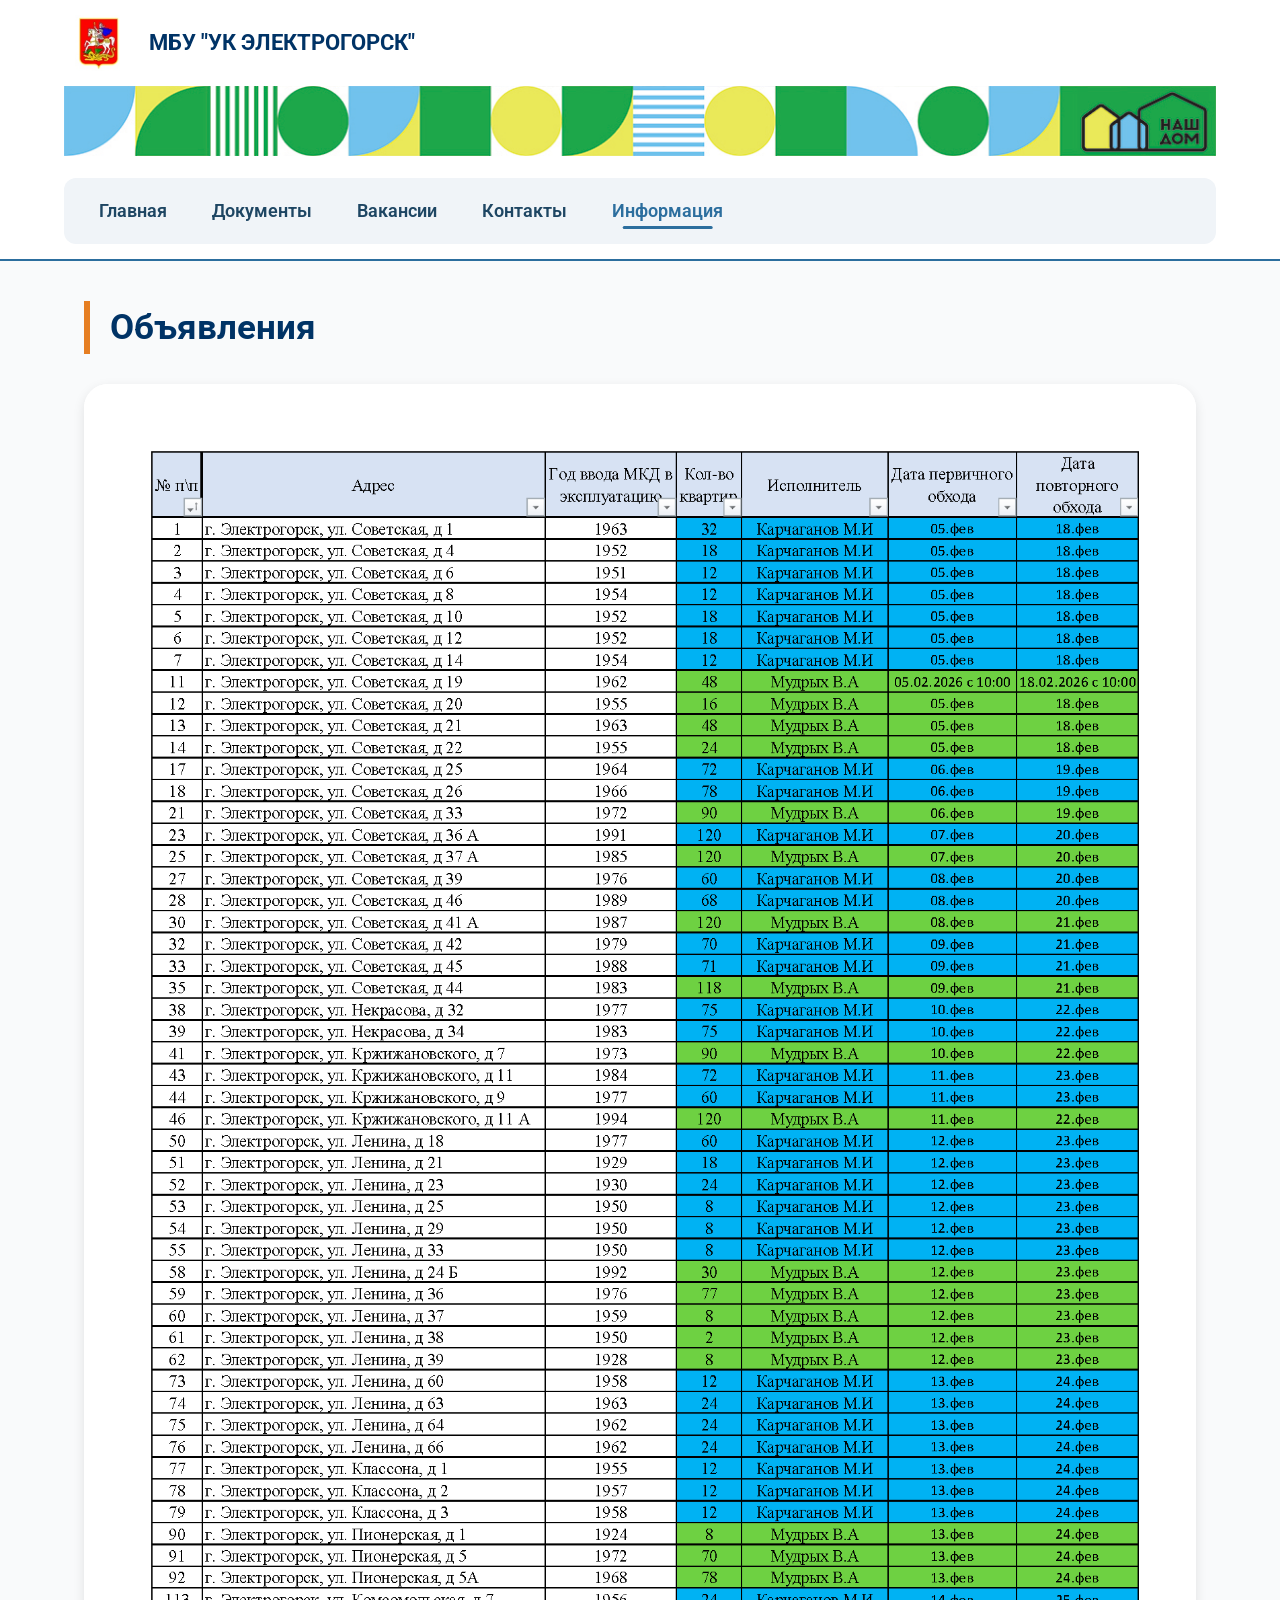
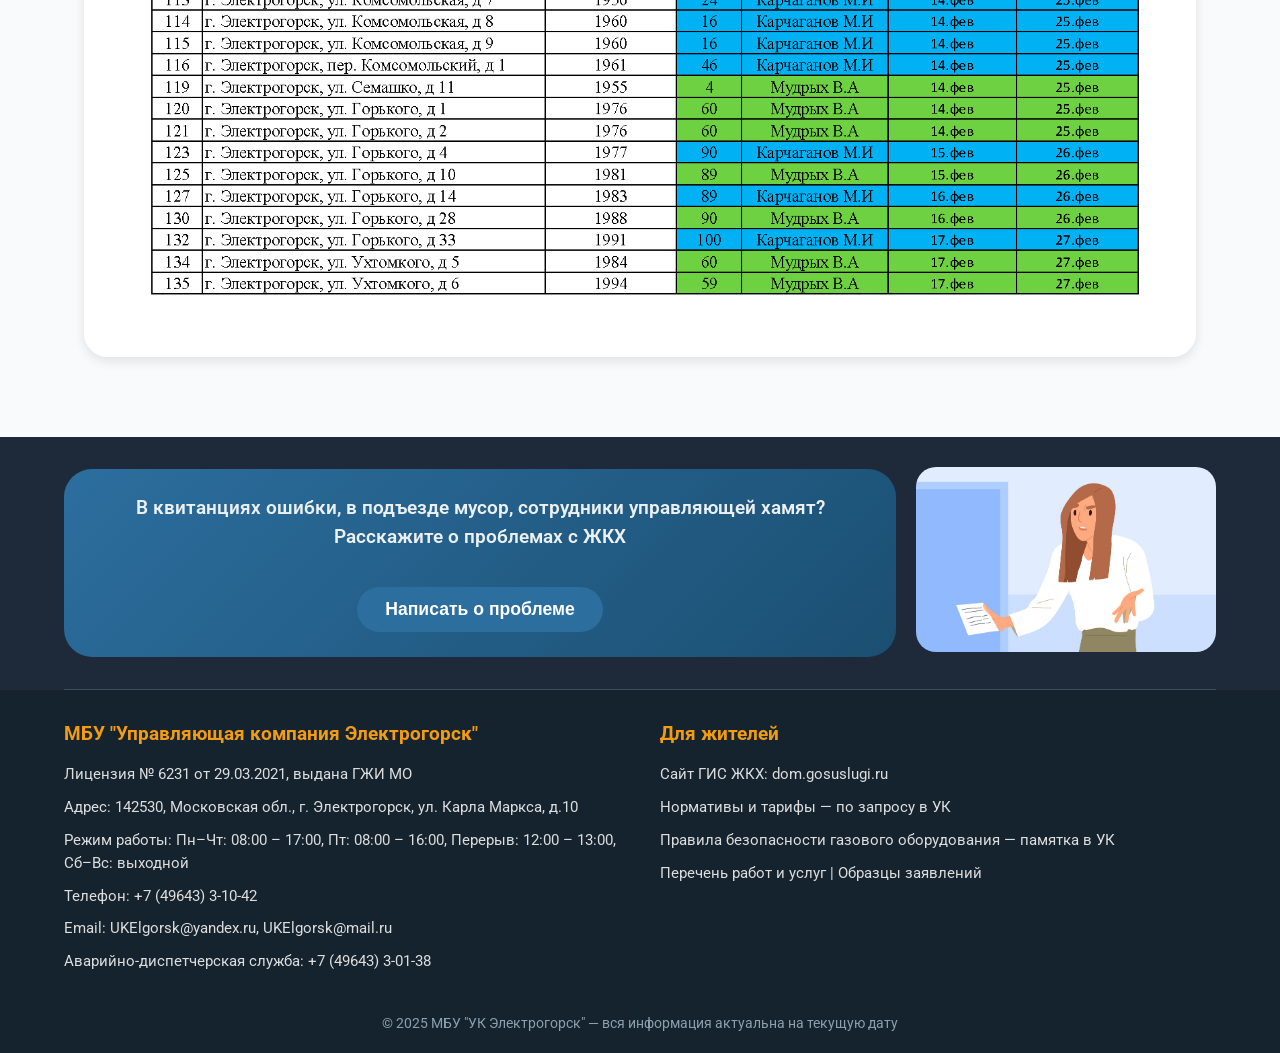
==== commit 4f77df32: "new information" ====
--- a/announcements.html
+++ b/announcements.html
@@ -40,9 +40,9 @@
         <div class="container announcements-container">
             <h1 class="page-title" data-aos="fade-right" data-aos-duration="1500">Объявления</h1>
             <div class="announcements-grid">
-                <div class="announcement-card" data-aos="fade-up" data-aos-duration="1500" data-aos-delay="200">
+                <!--<div class="announcement-card" data-aos="fade-up" data-aos-duration="1500" data-aos-delay="200">
                     <img src="images/announcement1.png" alt="Объявление 1">
-                </div>
+                </div>-->
                 <div class="announcement-card" data-aos="fade-up" data-aos-duration="1500" data-aos-delay="300">
                     <img src="images/announcement2.png" alt="Объявление 2">
                 </div>
@@ -69,7 +69,7 @@
                         <h4>МБУ "Управляющая компания Электрогорск"</h4>
                         <p>Лицензия № 6231 от 29.03.2021, выдана ГЖИ МО</p>
                         <p>Адрес: 142530, Московская обл., г. Электрогорск, ул. Карла Маркса, д.10</p>
-                        <p>Режим работы: Пн-Чт 9:00–18:00, Пт 9:00–16:00, перерыв 13:00–13:45</p>
+                        <p>Режим работы: Пн–Чт: 08:00 – 17:00, Пт: 08:00 – 16:00, Перерыв: 12:00 – 13:00, Сб–Вс: выходной</p>
                         <p>Телефон: <a href="tel:+74964331042">+7 (49643) 3-10-42</a></p>
                         <p>Email: <a href="mailto:UKElgorsk@yandex.ru">UKElgorsk@yandex.ru</a>, <a href="mailto:UKElgorsk@mail.ru">UKElgorsk@mail.ru</a></p>
                         <p>Аварийно-диспетчерская служба: +7 (49643) 3-01-38</p>
--- a/style.css
+++ b/style.css
@@ -1317,4 +1317,40 @@
     .admin-card {
         padding: 20px 15px;
     }
+}
+
+
+
+
+
+
+
+
+/* Карточка приёма директором */
+.highlight-card {
+    background: linear-gradient(135deg, #fef9f0, #fff);
+    border: 1px solid #ffe0b3;
+    position: relative;
+}
+
+.highlight-card::before {
+    content: '⭐';
+    position: absolute;
+    top: -10px;
+    right: -10px;
+    font-size: 2rem;
+    background: white;
+    border-radius: 50%;
+    padding: 5px;
+    box-shadow: 0 2px 8px rgba(0,0,0,0.1);
+}
+
+.highlight-card .important-note {
+    background: #fef5e7;
+    border-radius: 16px;
+    padding: 10px 15px;
+    margin-top: 15px;
+    font-size: 0.9rem;
+    color: #a04000;
+    border-left: 4px solid #e67e22;
 }
